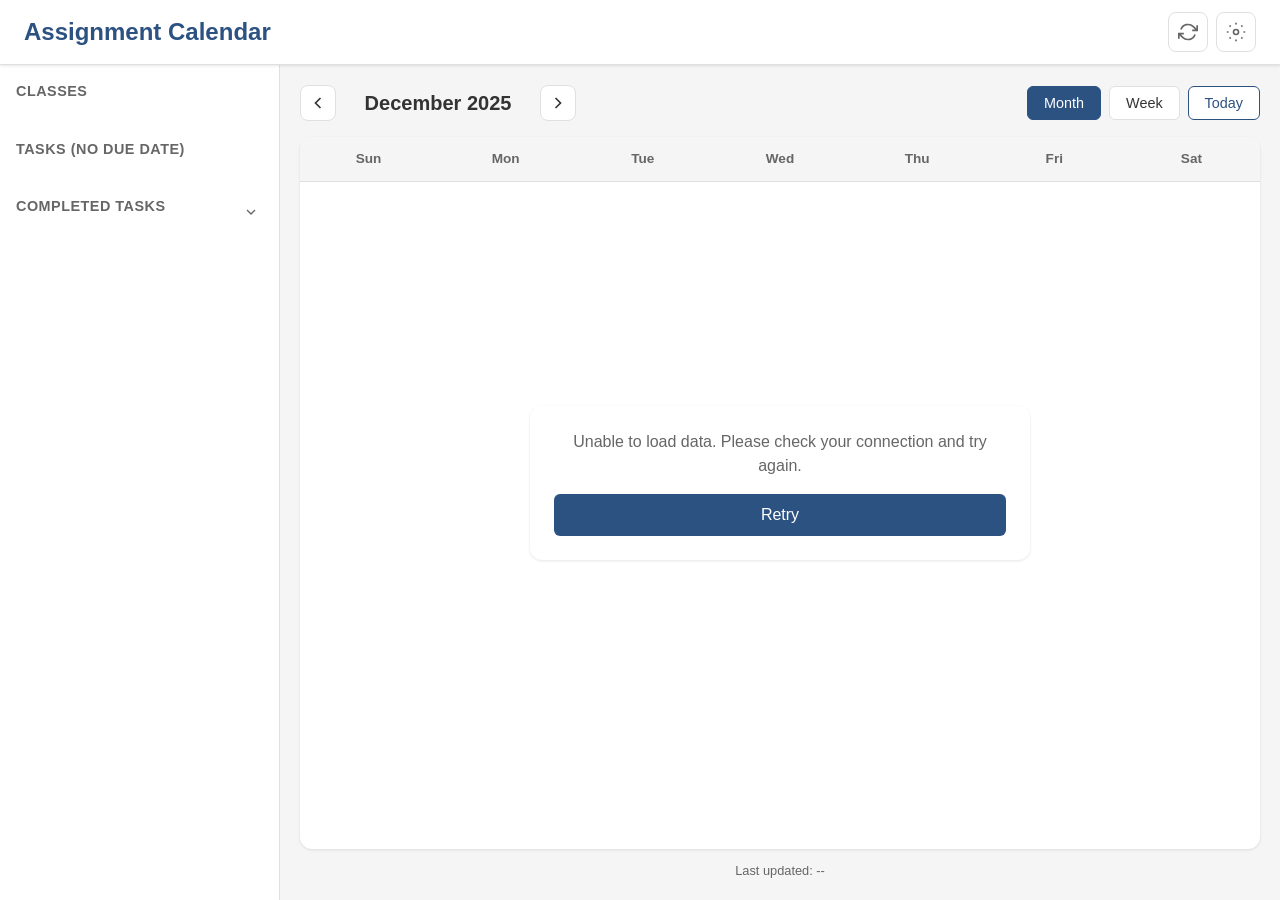
==== index.html @ c1c220b4 "Add files via upload" ====
<!DOCTYPE html>
<html lang="en">
<head>
    <meta charset="UTF-8">
    <meta name="viewport" content="width=device-width, initial-scale=1.0">
    <title>Assignment Calendar</title>
    <link rel="stylesheet" href="styles.css">
</head>
<body>
    <div class="app-container">
        <!-- Header -->
        <header class="header">
            <h1 class="header-title">Assignment Calendar</h1>
            <div class="header-controls">
                <button class="btn-icon" id="refreshBtn" title="Refresh data">
                    <svg width="20" height="20" viewBox="0 0 24 24" fill="none" stroke="currentColor" stroke-width="2">
                        <path d="M23 4v6h-6M1 20v-6h6M3.51 9a9 9 0 0114.85-3.36L23 10M1 14l4.64 4.36A9 9 0 0020.49 15"/>
                    </svg>
                </button>
                <button class="btn-icon" id="settingsBtn" title="Settings">
                    <svg width="20" height="20" viewBox="0 0 24 24" fill="none" stroke="currentColor" stroke-width="2">
                        <circle cx="12" cy="12" r="3"/><path d="M12 1v2M12 21v2M4.22 4.22l1.42 1.42M18.36 18.36l1.42 1.42M1 12h2M21 12h2M4.22 19.78l1.42-1.42M18.36 5.64l1.42-1.42"/>
                    </svg>
                </button>
            </div>
        </header>

        <!-- Main Layout -->
        <div class="main-layout">
            <!-- Sidebar -->
            <aside class="sidebar">
                <!-- Class Legend -->
                <div class="sidebar-section">
                    <h3 class="sidebar-title">Classes</h3>
                    <div class="class-legend" id="classLegend">
                        <!-- Class colors will be loaded here -->
                    </div>
                </div>

                <!-- Tasks (No Date) -->
                <div class="sidebar-section">
                    <h3 class="sidebar-title">Tasks (No Due Date)</h3>
                    <div class="tasks-list" id="tasksList">
                        <!-- Tasks without dates will appear here -->
                    </div>
                </div>

                <!-- Completed Tasks -->
                <div class="sidebar-section">
                    <div class="sidebar-title-row">
                        <h3 class="sidebar-title">Completed Tasks</h3>
                        <button class="btn-toggle" id="toggleCompleted">
                            <svg width="16" height="16" viewBox="0 0 24 24" fill="none" stroke="currentColor" stroke-width="2">
                                <path d="M6 9l6 6 6-6"/>
                            </svg>
                        </button>
                    </div>
                    <div class="tasks-list completed-tasks collapsed" id="completedTasksList">
                        <!-- Completed tasks without dates will appear here -->
                    </div>
                </div>
            </aside>

            <!-- Calendar -->
            <main class="calendar-main">
                <!-- Calendar Controls -->
                <div class="calendar-controls">
                    <div class="calendar-nav">
                        <button class="btn-nav" id="prevBtn">
                            <svg width="20" height="20" viewBox="0 0 24 24" fill="none" stroke="currentColor" stroke-width="2">
                                <path d="M15 18l-6-6 6-6"/>
                            </svg>
                        </button>
                        <h2 class="calendar-title" id="calendarTitle">December 2025</h2>
                        <button class="btn-nav" id="nextBtn">
                            <svg width="20" height="20" viewBox="0 0 24 24" fill="none" stroke="currentColor" stroke-width="2">
                                <path d="M9 18l6-6-6-6"/>
                            </svg>
                        </button>
                    </div>
                    <div class="view-controls">
                        <button class="btn-view active" data-view="month">Month</button>
                        <button class="btn-view" data-view="week">Week</button>
                        <button class="btn-today" id="todayBtn">Today</button>
                    </div>
                </div>

                <!-- Calendar Grid -->
                <div class="calendar-container">
                    <div class="calendar-header" id="calendarHeader">
                        <div class="cal-header-cell">Sun</div>
                        <div class="cal-header-cell">Mon</div>
                        <div class="cal-header-cell">Tue</div>
                        <div class="cal-header-cell">Wed</div>
                        <div class="cal-header-cell">Thu</div>
                        <div class="cal-header-cell">Fri</div>
                        <div class="cal-header-cell">Sat</div>
                    </div>
                    <div class="calendar-grid" id="calendarGrid">
                        <!-- Calendar cells will be inserted here -->
                    </div>
                </div>

                <!-- Loading Indicator -->
                <div class="loading-overlay" id="loadingOverlay">
                    <div class="loading-spinner"></div>
                    <p>Loading assignments...</p>
                </div>

                <!-- Error Message -->
                <div class="error-message" id="errorMessage">
                    <p>Unable to load data. Please check your connection and try again.</p>
                    <button class="btn-primary" id="retryBtn">Retry</button>
                </div>

                <!-- Last Updated -->
                <div class="last-updated" id="lastUpdated">
                    Last updated: --
                </div>
            </main>
        </div>
    </div>

    <!-- Settings Modal -->
    <div class="modal-overlay" id="settingsModal">
        <div class="modal">
            <div class="modal-header">
                <h2>Settings</h2>
                <button class="modal-close" id="closeSettings">&times;</button>
            </div>
            <div class="modal-body">
                <div class="setting-group">
                    <label for="minFontSize">Minimum font size (px)</label>
                    <input type="number" id="minFontSize" min="8" max="16" value="10">
                    <p class="setting-help">Assignments will shrink to this size before scrolling kicks in</p>
                </div>
                <div class="setting-group">
                    <label for="defaultView">Default view</label>
                    <select id="defaultView">
                        <option value="month">Month</option>
                        <option value="week">Week</option>
                    </select>
                </div>
                <div class="setting-group">
                    <label for="refreshInterval">Auto-refresh interval (minutes)</label>
                    <select id="refreshInterval">
                        <option value="1">1 minute</option>
                        <option value="2">2 minutes</option>
                        <option value="5" selected>5 minutes</option>
                        <option value="10">10 minutes</option>
                        <option value="0">Off</option>
                    </select>
                </div>
                <div class="setting-group">
                    <label for="themeColor">Theme accent color</label>
                    <input type="color" id="themeColor" value="#2c5282">
                </div>
                <div class="setting-group">
                    <label>
                        <input type="checkbox" id="darkMode"> Dark mode
                    </label>
                </div>
                <button class="btn-primary" id="saveSettings">Save Settings</button>
            </div>
        </div>
    </div>

    <script src="config.js"></script>
    <script src="app.js"></script>
</body>
</html>
---- styles.css ----
/* Reset and Variables */
:root {
    --accent-color: #2c5282;
    --accent-light: #e8f4fd;
    --bg-color: #f5f5f5;
    --card-bg: #ffffff;
    --text-color: #333333;
    --text-muted: #666666;
    --border-color: #e0e0e0;
    --completed-bg: #e0e0e0;
    --completed-text: #888888;
    --urgent-color: #e53e3e;
    --today-bg: #e8f4fd;
    --shadow: 0 1px 3px rgba(0,0,0,0.1);
    --min-font-size: 10px;
}

[data-theme="dark"] {
    --bg-color: #1a1a2e;
    --card-bg: #16213e;
    --text-color: #e0e0e0;
    --text-muted: #a0a0a0;
    --border-color: #2a2a4a;
    --completed-bg: #2a2a3a;
    --completed-text: #666666;
    --today-bg: #1a3a5c;
    --shadow: 0 1px 3px rgba(0,0,0,0.3);
}

* {
    margin: 0;
    padding: 0;
    box-sizing: border-box;
}

body {
    font-family: -apple-system, BlinkMacSystemFont, 'Segoe UI', Roboto, Oxygen, Ubuntu, sans-serif;
    background-color: var(--bg-color);
    color: var(--text-color);
    line-height: 1.5;
}

/* App Container */
.app-container {
    min-height: 100vh;
    display: flex;
    flex-direction: column;
}

/* Header */
.header {
    background: var(--card-bg);
    border-bottom: 1px solid var(--border-color);
    padding: 12px 24px;
    display: flex;
    align-items: center;
    justify-content: space-between;
    position: sticky;
    top: 0;
    z-index: 100;
    box-shadow: var(--shadow);
}

.header-title {
    font-size: 1.5rem;
    font-weight: 600;
    color: var(--accent-color);
}

.header-controls {
    display: flex;
    gap: 8px;
}

.btn-icon {
    width: 40px;
    height: 40px;
    border: 1px solid var(--border-color);
    background: var(--card-bg);
    border-radius: 8px;
    cursor: pointer;
    display: flex;
    align-items: center;
    justify-content: center;
    color: var(--text-muted);
    transition: all 0.2s;
}

.btn-icon:hover {
    background: var(--accent-light);
    color: var(--accent-color);
    border-color: var(--accent-color);
}

.btn-icon.refreshing svg {
    animation: spin 1s linear infinite;
}

@keyframes spin {
    100% { transform: rotate(360deg); }
}

/* Main Layout */
.main-layout {
    display: flex;
    flex: 1;
    overflow: hidden;
}

/* Sidebar */
.sidebar {
    width: 280px;
    background: var(--card-bg);
    border-right: 1px solid var(--border-color);
    padding: 16px;
    overflow-y: auto;
    flex-shrink: 0;
}

.sidebar-section {
    margin-bottom: 24px;
}

.sidebar-title {
    font-size: 0.9rem;
    font-weight: 600;
    color: var(--text-muted);
    text-transform: uppercase;
    letter-spacing: 0.5px;
    margin-bottom: 12px;
}

.sidebar-title-row {
    display: flex;
    align-items: center;
    justify-content: space-between;
    margin-bottom: 12px;
}

.btn-toggle {
    background: none;
    border: none;
    cursor: pointer;
    color: var(--text-muted);
    padding: 4px;
    transition: transform 0.2s;
}

.btn-toggle.expanded {
    transform: rotate(180deg);
}

/* Class Legend */
.class-legend {
    display: flex;
    flex-direction: column;
    gap: 8px;
}

.class-item {
    display: flex;
    align-items: center;
    gap: 10px;
    padding: 6px 10px;
    border-radius: 6px;
    background: var(--bg-color);
}

.class-color-dot {
    width: 16px;
    height: 16px;
    border-radius: 4px;
    flex-shrink: 0;
}

.class-name {
    font-size: 0.9rem;
    font-weight: 500;
}

/* Tasks List */
.tasks-list {
    display: flex;
    flex-direction: column;
    gap: 6px;
    max-height: 300px;
    overflow-y: auto;
}

.tasks-list.collapsed {
    display: none;
}

.task-item {
    padding: 8px 10px;
    border-radius: 6px;
    font-size: 0.85rem;
    border-left: 3px solid;
}

.task-item.completed {
    background: var(--completed-bg);
    color: var(--completed-text);
    text-decoration: line-through;
    border-left-color: var(--completed-bg) !important;
}

.task-class {
    font-size: 0.75rem;
    opacity: 0.8;
    margin-bottom: 2px;
}

.no-tasks {
    color: var(--text-muted);
    font-size: 0.85rem;
    font-style: italic;
    padding: 8px 0;
}

/* Calendar Main */
.calendar-main {
    flex: 1;
    padding: 20px;
    display: flex;
    flex-direction: column;
    overflow: hidden;
    position: relative;
}

/* Calendar Controls */
.calendar-controls {
    display: flex;
    align-items: center;
    justify-content: space-between;
    margin-bottom: 16px;
    flex-wrap: wrap;
    gap: 12px;
}

.calendar-nav {
    display: flex;
    align-items: center;
    gap: 12px;
}

.btn-nav {
    width: 36px;
    height: 36px;
    border: 1px solid var(--border-color);
    background: var(--card-bg);
    border-radius: 8px;
    cursor: pointer;
    display: flex;
    align-items: center;
    justify-content: center;
    color: var(--text-color);
    transition: all 0.2s;
}

.btn-nav:hover {
    background: var(--accent-light);
    border-color: var(--accent-color);
}

.calendar-title {
    font-size: 1.25rem;
    font-weight: 600;
    min-width: 180px;
    text-align: center;
}

.view-controls {
    display: flex;
    gap: 8px;
}

.btn-view {
    padding: 8px 16px;
    border: 1px solid var(--border-color);
    background: var(--card-bg);
    border-radius: 6px;
    cursor: pointer;
    font-size: 0.9rem;
    color: var(--text-color);
    transition: all 0.2s;
}

.btn-view:hover {
    background: var(--accent-light);
}

.btn-view.active {
    background: var(--accent-color);
    color: white;
    border-color: var(--accent-color);
}

.btn-today {
    padding: 8px 16px;
    border: 1px solid var(--accent-color);
    background: var(--card-bg);
    border-radius: 6px;
    cursor: pointer;
    font-size: 0.9rem;
    color: var(--accent-color);
    font-weight: 500;
    transition: all 0.2s;
}

.btn-today:hover {
    background: var(--accent-color);
    color: white;
}

/* Calendar Container */
.calendar-container {
    background: var(--card-bg);
    border-radius: 12px;
    box-shadow: var(--shadow);
    overflow: hidden;
    flex: 1;
    display: flex;
    flex-direction: column;
}

.calendar-header {
    display: grid;
    grid-template-columns: repeat(7, 1fr);
    background: var(--bg-color);
    border-bottom: 1px solid var(--border-color);
}

.cal-header-cell {
    padding: 12px 8px;
    text-align: center;
    font-weight: 600;
    font-size: 0.85rem;
    color: var(--text-muted);
}

/* Calendar Grid */
.calendar-grid {
    display: grid;
    grid-template-columns: repeat(7, 1fr);
    flex: 1;
}

.calendar-grid.week-view {
    grid-template-columns: repeat(7, 1fr);
}

/* Calendar Day */
.cal-day {
    min-height: 100px;
    border-right: 1px solid var(--border-color);
    border-bottom: 1px solid var(--border-color);
    padding: 4px;
    display: flex;
    flex-direction: column;
    background: var(--card-bg);
}

.cal-day:nth-child(7n) {
    border-right: none;
}

.cal-day.other-month {
    background: var(--bg-color);
}

.cal-day.other-month .day-number {
    color: var(--text-muted);
    opacity: 0.5;
}

.cal-day.today {
    background: var(--today-bg);
}

.cal-day.today .day-number {
    background: var(--accent-color);
    color: white;
    border-radius: 50%;
    width: 28px;
    height: 28px;
    display: flex;
    align-items: center;
    justify-content: center;
}

.day-number {
    font-size: 0.9rem;
    font-weight: 500;
    padding: 4px 8px;
    align-self: flex-end;
}

/* Day Assignments */
.day-assignments {
    flex: 1;
    overflow-y: auto;
    display: flex;
    flex-direction: column;
    gap: 2px;
    margin-top: 4px;
    padding-right: 2px;
}

.day-assignments::-webkit-scrollbar {
    width: 4px;
}

.day-assignments::-webkit-scrollbar-track {
    background: transparent;
}

.day-assignments::-webkit-scrollbar-thumb {
    background: var(--border-color);
    border-radius: 2px;
}

.cal-assignment {
    padding: 2px 6px;
    border-radius: 3px;
    font-size: 0.8rem;
    white-space: nowrap;
    overflow: hidden;
    text-overflow: ellipsis;
    cursor: default;
    line-height: 1.4;
    flex-shrink: 0;
    transition: font-size 0.2s;
}

.cal-assignment.completed {
    background-color: var(--completed-bg) !important;
    color: var(--completed-text) !important;
    text-decoration: line-through;
}

.cal-assignment.urgent:not(.completed) {
    background-color: var(--urgent-color) !important;
    color: white !important;
}

/* Week View */
.week-view .cal-day {
    min-height: 400px;
}

.week-view .cal-assignment {
    white-space: normal;
    font-size: 0.85rem;
    padding: 4px 8px;
}

/* Loading Overlay */
.loading-overlay {
    position: absolute;
    top: 0;
    left: 0;
    right: 0;
    bottom: 0;
    background: rgba(255,255,255,0.9);
    display: none;
    align-items: center;
    justify-content: center;
    flex-direction: column;
    gap: 16px;
    z-index: 50;
}

[data-theme="dark"] .loading-overlay {
    background: rgba(26,26,46,0.9);
}

.loading-overlay.active {
    display: flex;
}

.loading-spinner {
    width: 40px;
    height: 40px;
    border: 3px solid var(--border-color);
    border-top-color: var(--accent-color);
    border-radius: 50%;
    animation: spin 1s linear infinite;
}

/* Error Message */
.error-message {
    position: absolute;
    top: 50%;
    left: 50%;
    transform: translate(-50%, -50%);
    text-align: center;
    padding: 24px;
    background: var(--card-bg);
    border-radius: 12px;
    box-shadow: var(--shadow);
    display: none;
}

.error-message.active {
    display: block;
}

.error-message p {
    margin-bottom: 16px;
    color: var(--text-muted);
}

/* Last Updated */
.last-updated {
    text-align: center;
    font-size: 0.8rem;
    color: var(--text-muted);
    margin-top: 12px;
}

/* Modal */
.modal-overlay {
    position: fixed;
    top: 0;
    left: 0;
    right: 0;
    bottom: 0;
    background: rgba(0,0,0,0.5);
    display: none;
    align-items: center;
    justify-content: center;
    z-index: 1000;
}

.modal-overlay.active {
    display: flex;
}

.modal {
    background: var(--card-bg);
    border-radius: 12px;
    width: 90%;
    max-width: 400px;
    max-height: 90vh;
    overflow: hidden;
}

.modal-header {
    padding: 16px 20px;
    border-bottom: 1px solid var(--border-color);
    display: flex;
    align-items: center;
    justify-content: space-between;
}

.modal-header h2 {
    font-size: 1.25rem;
}

.modal-close {
    background: none;
    border: none;
    font-size: 1.5rem;
    color: var(--text-muted);
    cursor: pointer;
    line-height: 1;
}

.modal-close:hover {
    color: var(--text-color);
}

.modal-body {
    padding: 20px;
}

.setting-group {
    margin-bottom: 20px;
}

.setting-group label {
    display: block;
    font-weight: 500;
    margin-bottom: 8px;
}

.setting-group input[type="number"],
.setting-group input[type="color"],
.setting-group select {
    width: 100%;
    padding: 10px 12px;
    border: 1px solid var(--border-color);
    border-radius: 6px;
    font-size: 1rem;
    background: var(--card-bg);
    color: var(--text-color);
}

.setting-group input[type="color"] {
    height: 44px;
    padding: 4px;
    cursor: pointer;
}

.setting-group input[type="checkbox"] {
    width: 18px;
    height: 18px;
    margin-right: 8px;
    vertical-align: middle;
}

.setting-help {
    font-size: 0.8rem;
    color: var(--text-muted);
    margin-top: 4px;
}

.btn-primary {
    width: 100%;
    padding: 12px;
    background: var(--accent-color);
    color: white;
    border: none;
    border-radius: 6px;
    font-size: 1rem;
    font-weight: 500;
    cursor: pointer;
    transition: opacity 0.2s;
}

.btn-primary:hover {
    opacity: 0.9;
}

/* Responsive */
@media (max-width: 900px) {
    .main-layout {
        flex-direction: column;
    }
    
    .sidebar {
        width: 100%;
        border-right: none;
        border-bottom: 1px solid var(--border-color);
        max-height: 40vh;
    }
    
    .cal-day {
        min-height: 80px;
    }
    
    .cal-assignment {
        font-size: 0.7rem;
    }
}

@media (max-width: 600px) {
    .header {
        padding: 12px 16px;
    }
    
    .header-title {
        font-size: 1.2rem;
    }
    
    .calendar-main {
        padding: 12px;
    }
    
    .calendar-title {
        font-size: 1rem;
        min-width: auto;
    }
    
    .cal-header-cell {
        font-size: 0.75rem;
        padding: 8px 4px;
    }
    
    .day-number {
        font-size: 0.8rem;
    }
}
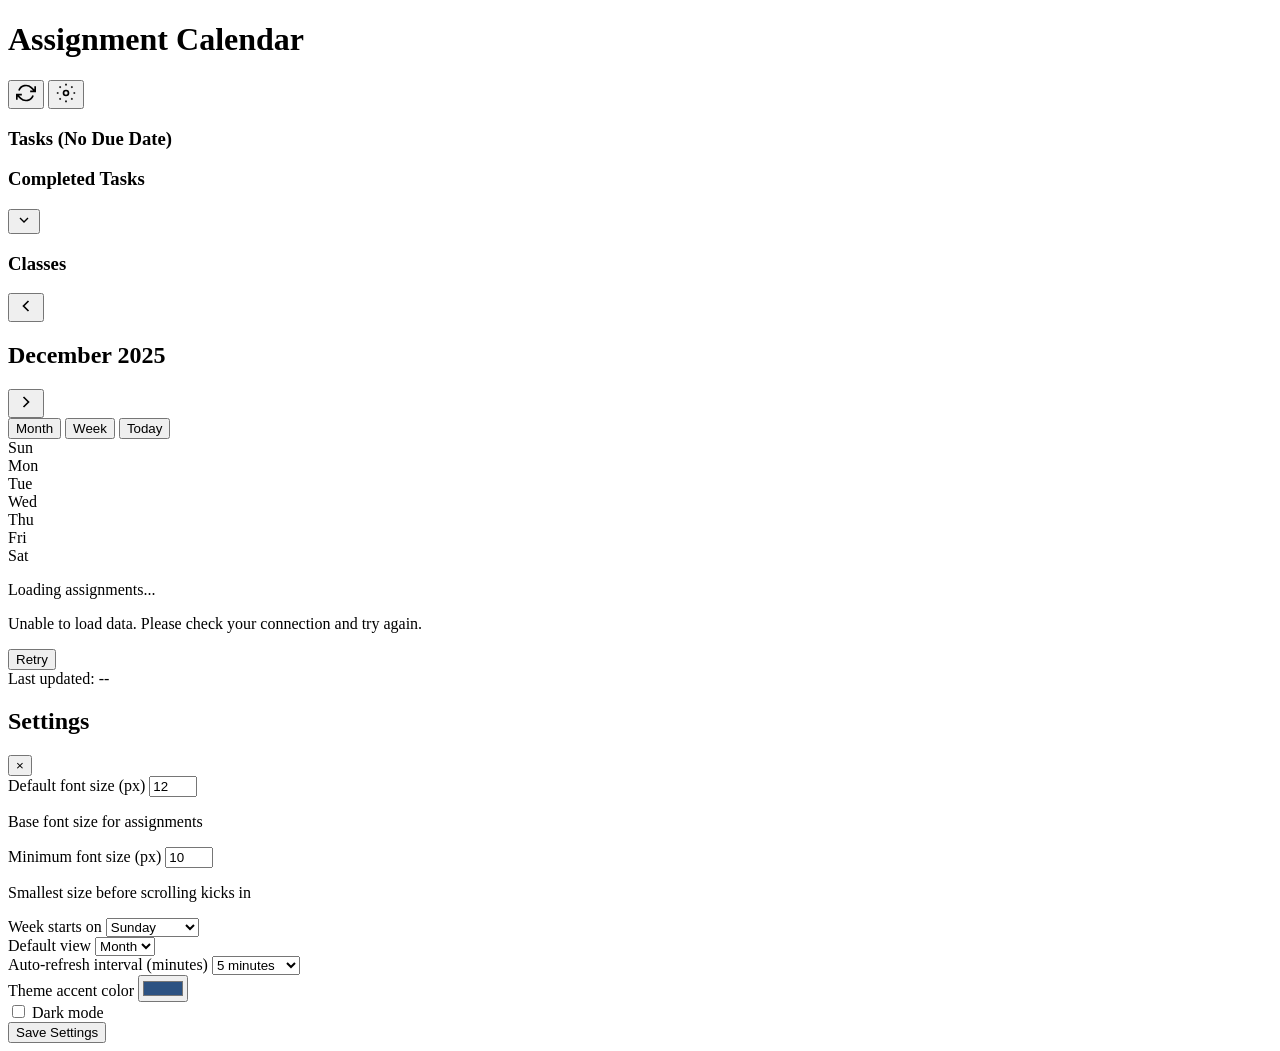
==== commit c487f575: "Rename index (1).html to index.html" ====
--- a/index.html
+++ b/index.html
@@ -29,15 +29,7 @@
         <div class="main-layout">
             <!-- Sidebar -->
             <aside class="sidebar">
-                <!-- Class Legend -->
-                <div class="sidebar-section">
-                    <h3 class="sidebar-title">Classes</h3>
-                    <div class="class-legend" id="classLegend">
-                        <!-- Class colors will be loaded here -->
-                    </div>
-                </div>
-
-                <!-- Tasks (No Date) -->
+                <!-- Tasks (No Date) - MOVED ABOVE CLASSES -->
                 <div class="sidebar-section">
                     <h3 class="sidebar-title">Tasks (No Due Date)</h3>
                     <div class="tasks-list" id="tasksList">
@@ -57,6 +49,14 @@
                     </div>
                     <div class="tasks-list completed-tasks collapsed" id="completedTasksList">
                         <!-- Completed tasks without dates will appear here -->
+                    </div>
+                </div>
+
+                <!-- Class Legend - MOVED BELOW TASKS -->
+                <div class="sidebar-section">
+                    <h3 class="sidebar-title">Classes</h3>
+                    <div class="class-legend" id="classLegend">
+                        <!-- Class colors will be loaded here -->
                     </div>
                 </div>
             </aside>
@@ -130,9 +130,26 @@
             </div>
             <div class="modal-body">
                 <div class="setting-group">
+                    <label for="defaultFontSize">Default font size (px)</label>
+                    <input type="number" id="defaultFontSize" min="8" max="20" value="12">
+                    <p class="setting-help">Base font size for assignments</p>
+                </div>
+                <div class="setting-group">
                     <label for="minFontSize">Minimum font size (px)</label>
-                    <input type="number" id="minFontSize" min="8" max="16" value="10">
-                    <p class="setting-help">Assignments will shrink to this size before scrolling kicks in</p>
+                    <input type="number" id="minFontSize" min="6" max="16" value="10">
+                    <p class="setting-help">Smallest size before scrolling kicks in</p>
+                </div>
+                <div class="setting-group">
+                    <label for="weekStartsOn">Week starts on</label>
+                    <select id="weekStartsOn">
+                        <option value="0">Sunday</option>
+                        <option value="1">Monday</option>
+                        <option value="2">Tuesday</option>
+                        <option value="3">Wednesday</option>
+                        <option value="4">Thursday</option>
+                        <option value="5">Friday</option>
+                        <option value="6">Saturday</option>
+                    </select>
                 </div>
                 <div class="setting-group">
                     <label for="defaultView">Default view</label>
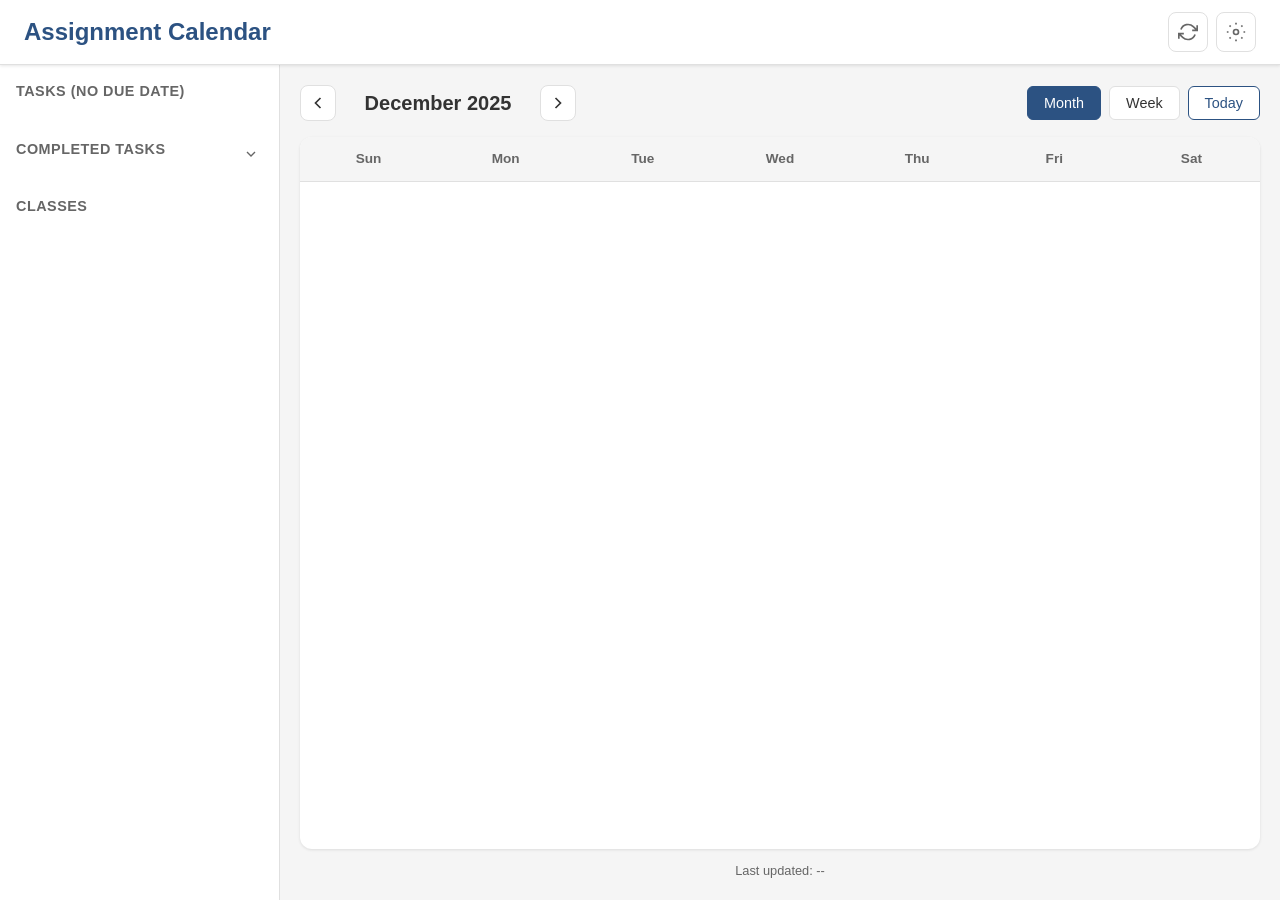
==== commit 76c3c16e: "Add files via upload" ====
--- a/index.html
+++ b/index.html
@@ -132,12 +132,7 @@
                 <div class="setting-group">
                     <label for="defaultFontSize">Default font size (px)</label>
                     <input type="number" id="defaultFontSize" min="8" max="20" value="12">
-                    <p class="setting-help">Base font size for assignments</p>
-                </div>
-                <div class="setting-group">
-                    <label for="minFontSize">Minimum font size (px)</label>
-                    <input type="number" id="minFontSize" min="6" max="16" value="10">
-                    <p class="setting-help">Smallest size before scrolling kicks in</p>
+                    <p class="setting-help">Font size for assignments in calendar</p>
                 </div>
                 <div class="setting-group">
                     <label for="weekStartsOn">Week starts on</label>
--- a/styles.css
+++ b/styles.css
@@ -0,0 +1,661 @@
+/* Reset and Variables */
+:root {
+    --accent-color: #2c5282;
+    --accent-light: #e8f4fd;
+    --bg-color: #f5f5f5;
+    --card-bg: #ffffff;
+    --text-color: #333333;
+    --text-muted: #666666;
+    --border-color: #e0e0e0;
+    --completed-bg: #d0d0d0;
+    --completed-text: #888888;
+    --today-bg: #e8f4fd;
+    --shadow: 0 1px 3px rgba(0,0,0,0.1);
+    --min-font-size: 10px;
+}
+
+[data-theme="dark"] {
+    --bg-color: #1a1a2e;
+    --card-bg: #16213e;
+    --text-color: #e0e0e0;
+    --text-muted: #a0a0a0;
+    --border-color: #2a2a4a;
+    --completed-bg: #2a2a3a;
+    --completed-text: #666666;
+    --today-bg: #1a3a5c;
+    --shadow: 0 1px 3px rgba(0,0,0,0.3);
+}
+
+* {
+    margin: 0;
+    padding: 0;
+    box-sizing: border-box;
+}
+
+body {
+    font-family: -apple-system, BlinkMacSystemFont, 'Segoe UI', Roboto, Oxygen, Ubuntu, sans-serif;
+    background-color: var(--bg-color);
+    color: var(--text-color);
+    line-height: 1.5;
+}
+
+/* App Container */
+.app-container {
+    min-height: 100vh;
+    display: flex;
+    flex-direction: column;
+}
+
+/* Header */
+.header {
+    background: var(--card-bg);
+    border-bottom: 1px solid var(--border-color);
+    padding: 12px 24px;
+    display: flex;
+    align-items: center;
+    justify-content: space-between;
+    position: sticky;
+    top: 0;
+    z-index: 100;
+    box-shadow: var(--shadow);
+}
+
+.header-title {
+    font-size: 1.5rem;
+    font-weight: 600;
+    color: var(--accent-color);
+}
+
+.header-controls {
+    display: flex;
+    gap: 8px;
+}
+
+.btn-icon {
+    width: 40px;
+    height: 40px;
+    border: 1px solid var(--border-color);
+    background: var(--card-bg);
+    border-radius: 8px;
+    cursor: pointer;
+    display: flex;
+    align-items: center;
+    justify-content: center;
+    color: var(--text-muted);
+    transition: all 0.2s;
+}
+
+.btn-icon:hover {
+    background: var(--accent-light);
+    color: var(--accent-color);
+    border-color: var(--accent-color);
+}
+
+.btn-icon.refreshing svg {
+    animation: spin 1s linear infinite;
+}
+
+@keyframes spin {
+    100% { transform: rotate(360deg); }
+}
+
+/* Main Layout */
+.main-layout {
+    display: flex;
+    flex: 1;
+    overflow: hidden;
+}
+
+/* Sidebar */
+.sidebar {
+    width: 280px;
+    background: var(--card-bg);
+    border-right: 1px solid var(--border-color);
+    padding: 16px;
+    overflow-y: auto;
+    flex-shrink: 0;
+}
+
+.sidebar-section {
+    margin-bottom: 24px;
+}
+
+.sidebar-title {
+    font-size: 0.9rem;
+    font-weight: 600;
+    color: var(--text-muted);
+    text-transform: uppercase;
+    letter-spacing: 0.5px;
+    margin-bottom: 12px;
+}
+
+.sidebar-title-row {
+    display: flex;
+    align-items: center;
+    justify-content: space-between;
+    margin-bottom: 12px;
+}
+
+.btn-toggle {
+    background: none;
+    border: none;
+    cursor: pointer;
+    color: var(--text-muted);
+    padding: 4px;
+    transition: transform 0.2s;
+}
+
+.btn-toggle.expanded {
+    transform: rotate(180deg);
+}
+
+/* Class Legend */
+.class-legend {
+    display: flex;
+    flex-direction: column;
+    gap: 8px;
+}
+
+.class-item {
+    display: flex;
+    align-items: center;
+    gap: 10px;
+    padding: 6px 10px;
+    border-radius: 6px;
+    background: var(--bg-color);
+}
+
+.class-color-dot {
+    width: 16px;
+    height: 16px;
+    border-radius: 4px;
+    flex-shrink: 0;
+}
+
+.class-name {
+    font-size: 0.9rem;
+    font-weight: 500;
+}
+
+/* Tasks List */
+.tasks-list {
+    display: flex;
+    flex-direction: column;
+    gap: 6px;
+    max-height: 300px;
+    overflow-y: auto;
+}
+
+.tasks-list.collapsed {
+    display: none;
+}
+
+.task-item {
+    padding: 8px 10px;
+    border-radius: 6px;
+    font-size: 0.85rem;
+}
+
+.task-item.completed {
+    background: var(--completed-bg) !important;
+    color: var(--completed-text) !important;
+    text-decoration: line-through;
+}
+
+.no-tasks {
+    color: var(--text-muted);
+    font-size: 0.85rem;
+    font-style: italic;
+    padding: 8px 0;
+}
+
+/* Calendar Main */
+.calendar-main {
+    flex: 1;
+    padding: 20px;
+    display: flex;
+    flex-direction: column;
+    overflow: hidden;
+    position: relative;
+    min-width: 0; /* Important for flex child */
+}
+
+/* Calendar Controls */
+.calendar-controls {
+    display: flex;
+    align-items: center;
+    justify-content: space-between;
+    margin-bottom: 16px;
+    flex-wrap: wrap;
+    gap: 12px;
+    flex-shrink: 0;
+}
+
+.calendar-nav {
+    display: flex;
+    align-items: center;
+    gap: 12px;
+}
+
+.btn-nav {
+    width: 36px;
+    height: 36px;
+    border: 1px solid var(--border-color);
+    background: var(--card-bg);
+    border-radius: 8px;
+    cursor: pointer;
+    display: flex;
+    align-items: center;
+    justify-content: center;
+    color: var(--text-color);
+    transition: all 0.2s;
+}
+
+.btn-nav:hover {
+    background: var(--accent-light);
+    border-color: var(--accent-color);
+}
+
+.calendar-title {
+    font-size: 1.25rem;
+    font-weight: 600;
+    min-width: 180px;
+    text-align: center;
+}
+
+.view-controls {
+    display: flex;
+    gap: 8px;
+}
+
+.btn-view {
+    padding: 8px 16px;
+    border: 1px solid var(--border-color);
+    background: var(--card-bg);
+    border-radius: 6px;
+    cursor: pointer;
+    font-size: 0.9rem;
+    color: var(--text-color);
+    transition: all 0.2s;
+}
+
+.btn-view:hover {
+    background: var(--accent-light);
+}
+
+.btn-view.active {
+    background: var(--accent-color);
+    color: white;
+    border-color: var(--accent-color);
+}
+
+.btn-today {
+    padding: 8px 16px;
+    border: 1px solid var(--accent-color);
+    background: var(--card-bg);
+    border-radius: 6px;
+    cursor: pointer;
+    font-size: 0.9rem;
+    color: var(--accent-color);
+    font-weight: 500;
+    transition: all 0.2s;
+}
+
+.btn-today:hover {
+    background: var(--accent-color);
+    color: white;
+}
+
+/* Calendar Container */
+.calendar-container {
+    background: var(--card-bg);
+    border-radius: 12px;
+    box-shadow: var(--shadow);
+    overflow: hidden;
+    flex: 1;
+    display: flex;
+    flex-direction: column;
+    min-height: 0; /* Important for flex scrolling */
+}
+
+.calendar-header {
+    display: grid;
+    grid-template-columns: repeat(7, 1fr);
+    background: var(--bg-color);
+    border-bottom: 1px solid var(--border-color);
+    flex-shrink: 0;
+}
+
+.cal-header-cell {
+    padding: 12px 8px;
+    text-align: center;
+    font-weight: 600;
+    font-size: 0.85rem;
+    color: var(--text-muted);
+}
+
+/* Calendar Grid - FIXED */
+.calendar-grid {
+    display: grid;
+    grid-template-columns: repeat(7, 1fr);
+    flex: 1;
+    overflow-y: auto;
+    min-height: 0; /* Important for scrolling */
+}
+
+/* Calendar Day - Expands to fit content */
+.cal-day {
+    min-height: 100px;
+    border-right: 1px solid var(--border-color);
+    border-bottom: 1px solid var(--border-color);
+    padding: 4px;
+    display: flex;
+    flex-direction: column;
+    background: var(--card-bg);
+}
+
+/* Remove right border on last column */
+.cal-day:nth-child(7n) {
+    border-right: none;
+}
+
+.cal-day.other-month {
+    background: var(--bg-color);
+}
+
+.cal-day.other-month .day-number {
+    color: var(--text-muted);
+    opacity: 0.5;
+}
+
+.cal-day.today {
+    background: var(--today-bg);
+}
+
+.cal-day.today .day-number {
+    background: var(--accent-color);
+    color: white;
+    border-radius: 50%;
+    width: 28px;
+    height: 28px;
+    display: flex;
+    align-items: center;
+    justify-content: center;
+}
+
+.day-number {
+    font-size: 0.9rem;
+    font-weight: 500;
+    padding: 4px 8px;
+    align-self: flex-end;
+    flex-shrink: 0;
+}
+
+/* Day Assignments - Expands to fit */
+.day-assignments {
+    display: flex;
+    flex-direction: column;
+    gap: 2px;
+    margin-top: 4px;
+}
+
+/* Assignment items */
+.cal-assignment {
+    padding: 2px 6px;
+    border-radius: 3px;
+    font-size: 12px;
+    white-space: nowrap;
+    overflow: hidden;
+    text-overflow: ellipsis;
+    cursor: default;
+    line-height: 1.4;
+    flex-shrink: 0;
+}
+
+.cal-assignment.completed {
+    text-decoration: line-through;
+}
+
+/* Week View */
+.week-view .cal-day {
+    min-height: 300px;
+}
+
+.week-view .cal-assignment {
+    white-space: normal;
+    word-wrap: break-word;
+    padding: 4px 8px;
+}
+
+/* Loading Overlay */
+.loading-overlay {
+    position: absolute;
+    top: 0;
+    left: 0;
+    right: 0;
+    bottom: 0;
+    background: rgba(255,255,255,0.9);
+    display: none;
+    align-items: center;
+    justify-content: center;
+    flex-direction: column;
+    gap: 16px;
+    z-index: 50;
+}
+
+[data-theme="dark"] .loading-overlay {
+    background: rgba(26,26,46,0.9);
+}
+
+.loading-overlay.active {
+    display: flex;
+}
+
+.loading-spinner {
+    width: 40px;
+    height: 40px;
+    border: 3px solid var(--border-color);
+    border-top-color: var(--accent-color);
+    border-radius: 50%;
+    animation: spin 1s linear infinite;
+}
+
+/* Error Message */
+.error-message {
+    position: absolute;
+    top: 50%;
+    left: 50%;
+    transform: translate(-50%, -50%);
+    text-align: center;
+    padding: 24px;
+    background: var(--card-bg);
+    border-radius: 12px;
+    box-shadow: var(--shadow);
+    display: none;
+}
+
+.error-message.active {
+    display: block;
+}
+
+.error-message p {
+    margin-bottom: 16px;
+    color: var(--text-muted);
+}
+
+/* Last Updated */
+.last-updated {
+    text-align: center;
+    font-size: 0.8rem;
+    color: var(--text-muted);
+    margin-top: 12px;
+    flex-shrink: 0;
+}
+
+/* Modal */
+.modal-overlay {
+    position: fixed;
+    top: 0;
+    left: 0;
+    right: 0;
+    bottom: 0;
+    background: rgba(0,0,0,0.5);
+    display: none;
+    align-items: center;
+    justify-content: center;
+    z-index: 1000;
+}
+
+.modal-overlay.active {
+    display: flex;
+}
+
+.modal {
+    background: var(--card-bg);
+    border-radius: 12px;
+    width: 90%;
+    max-width: 400px;
+    max-height: 90vh;
+    overflow: hidden;
+    display: flex;
+    flex-direction: column;
+}
+
+.modal-header {
+    padding: 16px 20px;
+    border-bottom: 1px solid var(--border-color);
+    display: flex;
+    align-items: center;
+    justify-content: space-between;
+    flex-shrink: 0;
+}
+
+.modal-header h2 {
+    font-size: 1.25rem;
+}
+
+.modal-close {
+    background: none;
+    border: none;
+    font-size: 1.5rem;
+    color: var(--text-muted);
+    cursor: pointer;
+    line-height: 1;
+}
+
+.modal-close:hover {
+    color: var(--text-color);
+}
+
+.modal-body {
+    padding: 20px;
+    overflow-y: auto;
+}
+
+.setting-group {
+    margin-bottom: 20px;
+}
+
+.setting-group label {
+    display: block;
+    font-weight: 500;
+    margin-bottom: 8px;
+}
+
+.setting-group input[type="number"],
+.setting-group input[type="color"],
+.setting-group select {
+    width: 100%;
+    padding: 10px 12px;
+    border: 1px solid var(--border-color);
+    border-radius: 6px;
+    font-size: 1rem;
+    background: var(--card-bg);
+    color: var(--text-color);
+}
+
+.setting-group input[type="color"] {
+    height: 44px;
+    padding: 4px;
+    cursor: pointer;
+}
+
+.setting-group input[type="checkbox"] {
+    width: 18px;
+    height: 18px;
+    margin-right: 8px;
+    vertical-align: middle;
+}
+
+.setting-help {
+    font-size: 0.8rem;
+    color: var(--text-muted);
+    margin-top: 4px;
+}
+
+.btn-primary {
+    width: 100%;
+    padding: 12px;
+    background: var(--accent-color);
+    color: white;
+    border: none;
+    border-radius: 6px;
+    font-size: 1rem;
+    font-weight: 500;
+    cursor: pointer;
+    transition: opacity 0.2s;
+}
+
+.btn-primary:hover {
+    opacity: 0.9;
+}
+
+/* Responsive */
+@media (max-width: 900px) {
+    .main-layout {
+        flex-direction: column;
+    }
+    
+    .sidebar {
+        width: 100%;
+        border-right: none;
+        border-bottom: 1px solid var(--border-color);
+        max-height: 40vh;
+    }
+    
+    .cal-day {
+        min-height: 80px;
+    }
+    
+    .cal-assignment {
+        font-size: 0.7rem;
+    }
+}
+
+@media (max-width: 600px) {
+    .header {
+        padding: 12px 16px;
+    }
+    
+    .header-title {
+        font-size: 1.2rem;
+    }
+    
+    .calendar-main {
+        padding: 12px;
+    }
+    
+    .calendar-title {
+        font-size: 1rem;
+        min-width: auto;
+    }
+    
+    .cal-header-cell {
+        font-size: 0.75rem;
+        padding: 8px 4px;
+    }
+    
+    .day-number {
+        font-size: 0.8rem;
+    }
+}
